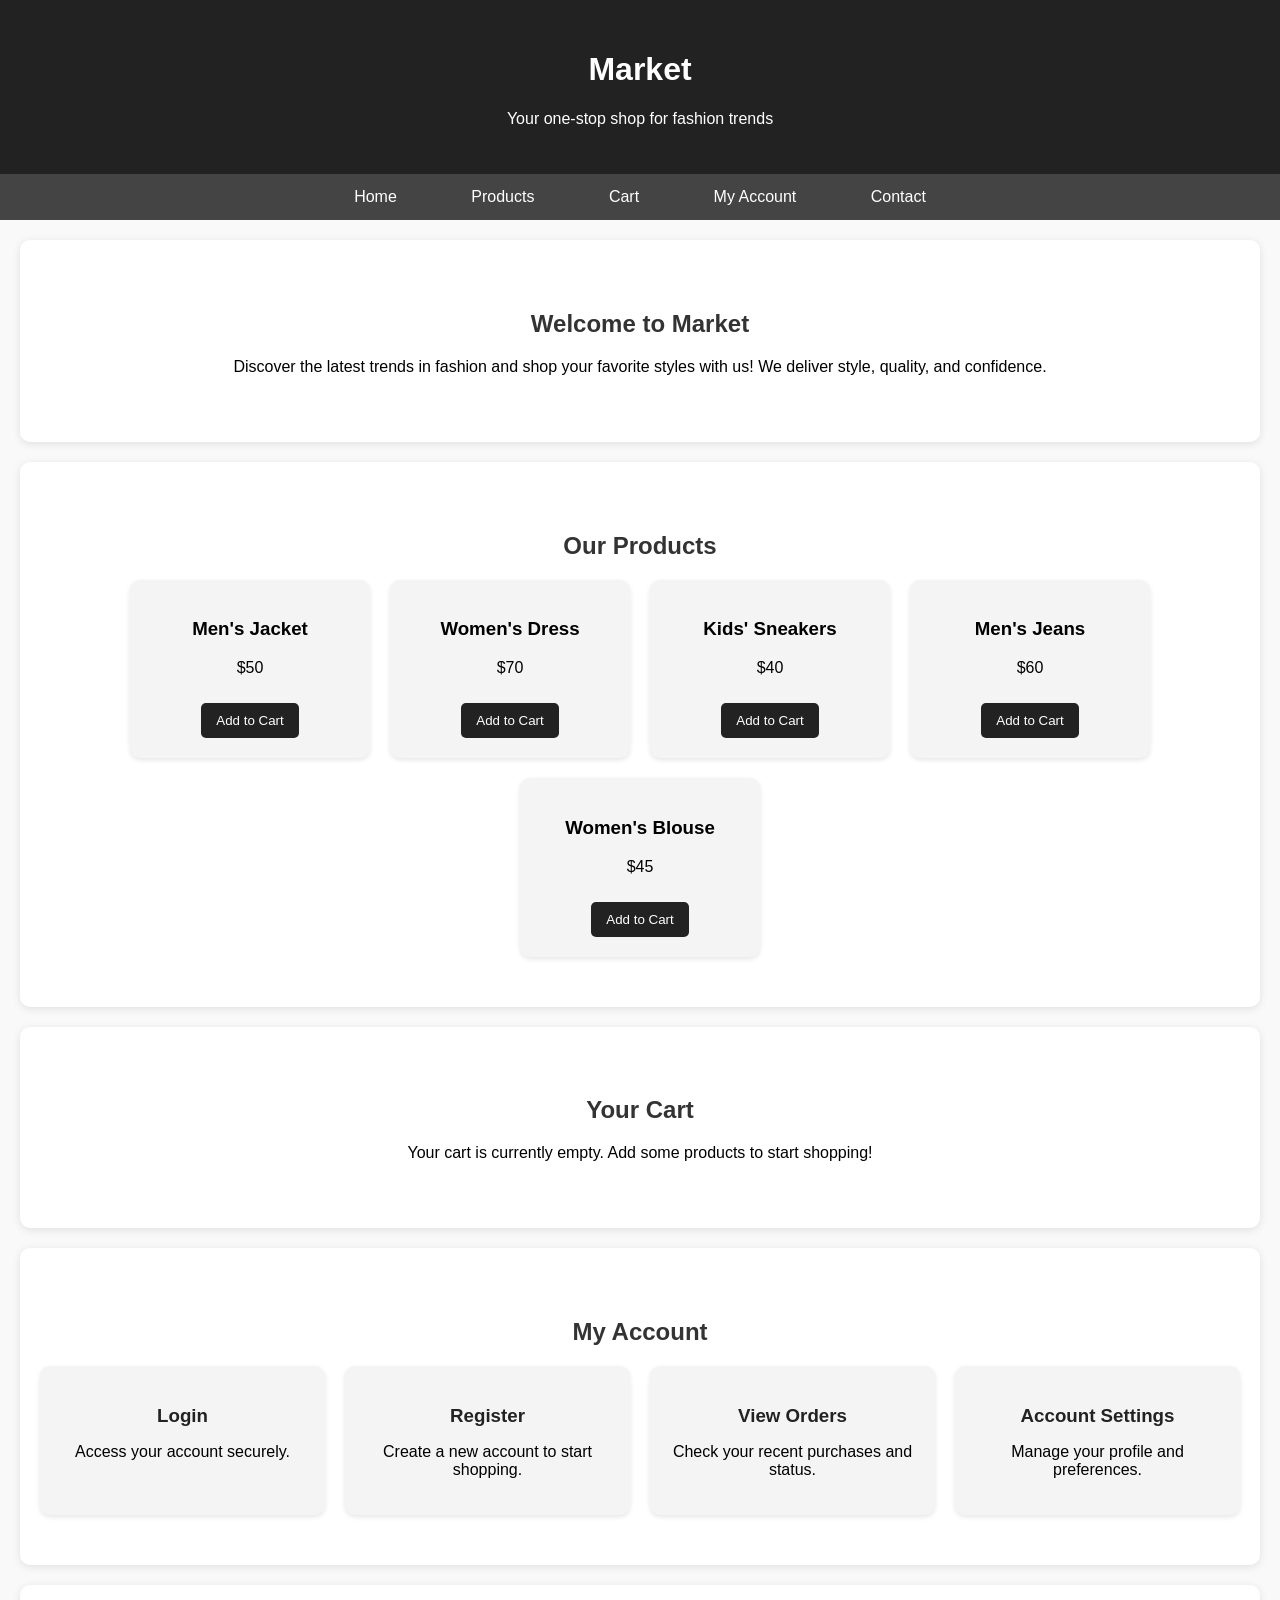
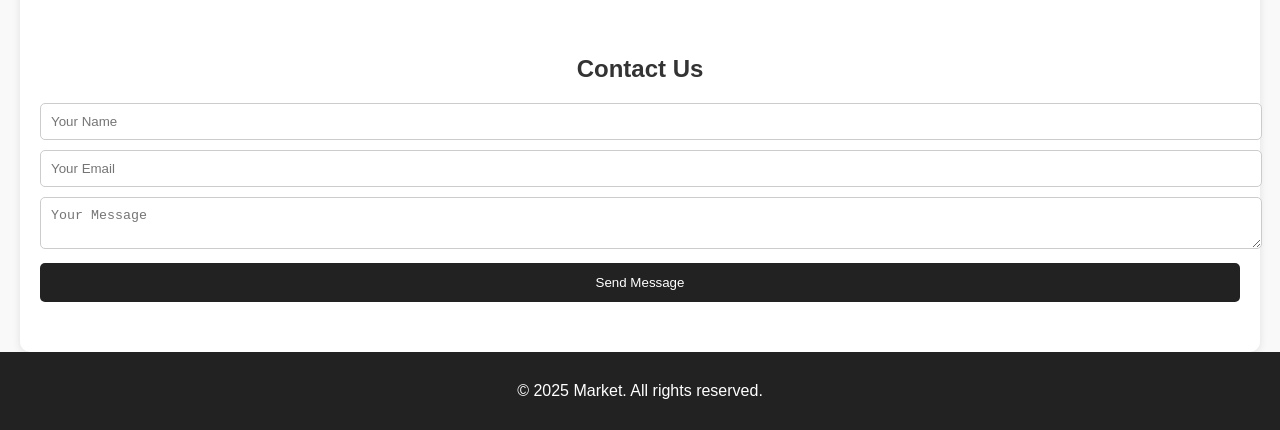
==== index.html @ bb41380e "Create index.html" ====
<!DOCTYPE html>
<html lang="en">
<head>
    <meta charset="UTF-8">
    <title>Market - One Page Shop</title>
    <style>
        html { scroll-behavior: smooth; }
        body { font-family: 'Segoe UI', Tahoma, Geneva, Verdana, sans-serif; margin: 0; background-color: #f9f9f9; }
        header, footer { background-color: #222; color: white; text-align: center; padding: 30px 20px; }
        nav { background-color: #444; text-align: center; }
        nav a { color: white; margin: 0 15px; text-decoration: none; padding: 14px 20px; display: inline-block; transition: background 0.3s; }
        nav a:hover { background-color: #666; border-radius: 5px; }
        section { padding: 50px 20px; max-width: 1200px; margin: auto; background-color: white; border-radius: 10px; margin-top: 20px; box-shadow: 0 2px 8px rgba(0,0,0,0.1); }
        h2 { color: #333; margin-bottom: 20px; text-align: center; }
        .products { display: flex; flex-wrap: wrap; justify-content: center; gap: 20px; }
        .product-card { background: #f4f4f4; padding: 20px; border-radius: 10px; width: 200px; text-align: center; box-shadow: 0 2px 5px rgba(0,0,0,0.1); transition: all 0.3s; }
        .product-card:hover { box-shadow: 0 4px 10px rgba(0,0,0,0.2); transform: translateY(-5px); }
        .product-card button { margin-top: 10px; padding: 10px 15px; background-color: #222; color: white; border: none; border-radius: 5px; cursor: pointer; }
        .product-card button:hover { background-color: #555; }
        form input, form textarea { width: 100%; padding: 10px; margin-bottom: 10px; border: 1px solid #ccc; border-radius: 5px; }
        form button { padding: 12px 20px; background-color: #222; color: white; border: none; border-radius: 5px; cursor: pointer; width: 100%; }
        form button:hover { background-color: #555; }
        .account-section { display: grid; grid-template-columns: repeat(auto-fit, minmax(200px, 1fr)); gap: 20px; text-align: center; }
        .account-card { background: #f4f4f4; padding: 20px; border-radius: 10px; box-shadow: 0 2px 5px rgba(0,0,0,0.1); transition: all 0.3s; }
        .account-card:hover { box-shadow: 0 4px 10px rgba(0,0,0,0.2); transform: translateY(-5px); }
        .account-card h3 { margin-bottom: 10px; color: #222; }
        footer p { margin: 0; }
    </style>
</head>
<body>

<header>
    <h1>Market</h1>
    <p>Your one-stop shop for fashion trends</p>
</header>

<nav>
    <a href="#home">Home</a>
    <a href="#products">Products</a>
    <a href="#cart">Cart</a>
    <a href="#account">My Account</a>
    <a href="#contact">Contact</a>
</nav>

<section id="home">
    <h2>Welcome to Market</h2>
    <p style="text-align:center;">Discover the latest trends in fashion and shop your favorite styles with us! We deliver style, quality, and confidence.</p>
</section>

<section id="products">
    <h2>Our Products</h2>
    <div class="products">
        <div class="product-card">
            <h3>Men's Jacket</h3>
            <p>$50</p>
            <button>Add to Cart</button>
        </div>
        <div class="product-card">
            <h3>Women's Dress</h3>
            <p>$70</p>
            <button>Add to Cart</button>
        </div>
        <div class="product-card">
            <h3>Kids' Sneakers</h3>
            <p>$40</p>
            <button>Add to Cart</button>
        </div>
        <div class="product-card">
            <h3>Men's Jeans</h3>
            <p>$60</p>
            <button>Add to Cart</button>
        </div>
        <div class="product-card">
            <h3>Women's Blouse</h3>
            <p>$45</p>
            <button>Add to Cart</button>
        </div>
    </div>
</section>

<section id="cart">
    <h2>Your Cart</h2>
    <p style="text-align:center;">Your cart is currently empty. Add some products to start shopping!</p>
</section>

<section id="account">
    <h2>My Account</h2>
    <div class="account-section">
        <div class="account-card">
            <h3>Login</h3>
            <p>Access your account securely.</p>
        </div>
        <div class="account-card">
            <h3>Register</h3>
            <p>Create a new account to start shopping.</p>
        </div>
        <div class="account-card">
            <h3>View Orders</h3>
            <p>Check your recent purchases and status.</p>
        </div>
        <div class="account-card">
            <h3>Account Settings</h3>
            <p>Manage your profile and preferences.</p>
        </div>
    </div>
</section>

<section id="contact">
    <h2>Contact Us</h2>
    <form>
        <input type="text" placeholder="Your Name" required>
        <input type="email" placeholder="Your Email" required>
        <textarea placeholder="Your Message" required></textarea>
        <button type="submit">Send Message</button>
    </form>
</section>

<footer>
    <p>&copy; 2025 Market. All rights reserved.</p>
</footer>

</body>
</html>
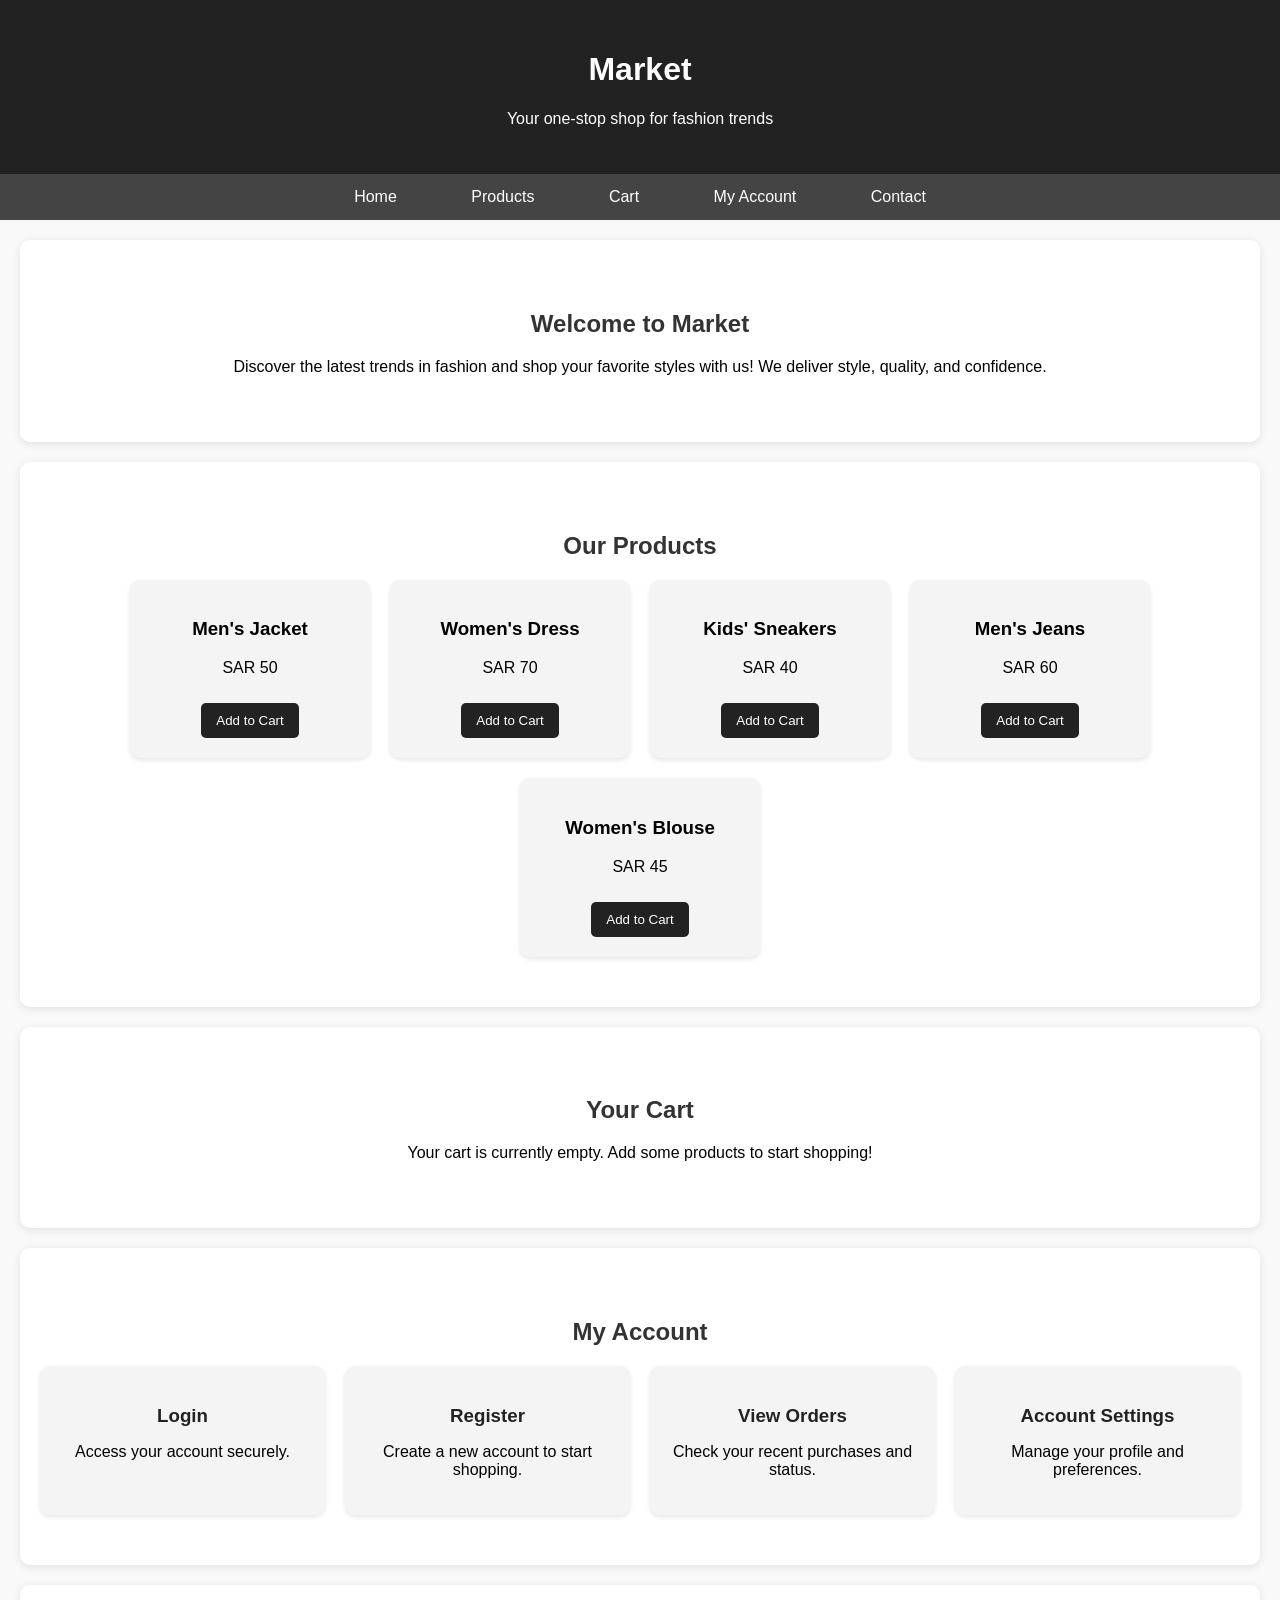
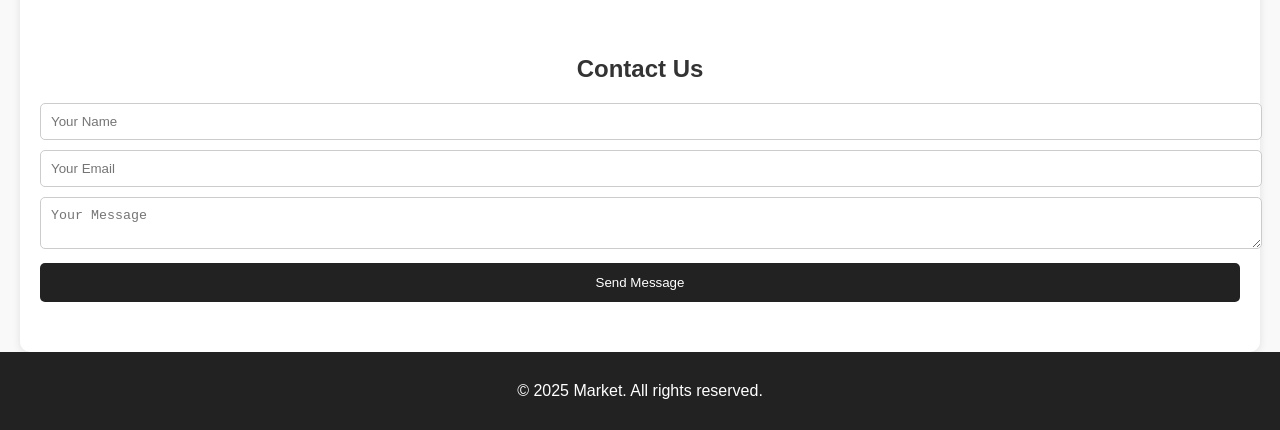
==== commit 2fdffe72: "index.html" ====
--- a/index.html
+++ b/index.html
@@ -52,27 +52,27 @@
     <div class="products">
         <div class="product-card">
             <h3>Men's Jacket</h3>
-            <p>$50</p>
+            <p>SAR 50</p>
             <button>Add to Cart</button>
         </div>
         <div class="product-card">
             <h3>Women's Dress</h3>
-            <p>$70</p>
+            <p>SAR 70</p>
             <button>Add to Cart</button>
         </div>
         <div class="product-card">
             <h3>Kids' Sneakers</h3>
-            <p>$40</p>
+            <p>SAR 40</p>
             <button>Add to Cart</button>
         </div>
         <div class="product-card">
             <h3>Men's Jeans</h3>
-            <p>$60</p>
+            <p>SAR 60</p>
             <button>Add to Cart</button>
         </div>
         <div class="product-card">
             <h3>Women's Blouse</h3>
-            <p>$45</p>
+            <p>SAR 45</p>
             <button>Add to Cart</button>
         </div>
     </div>
